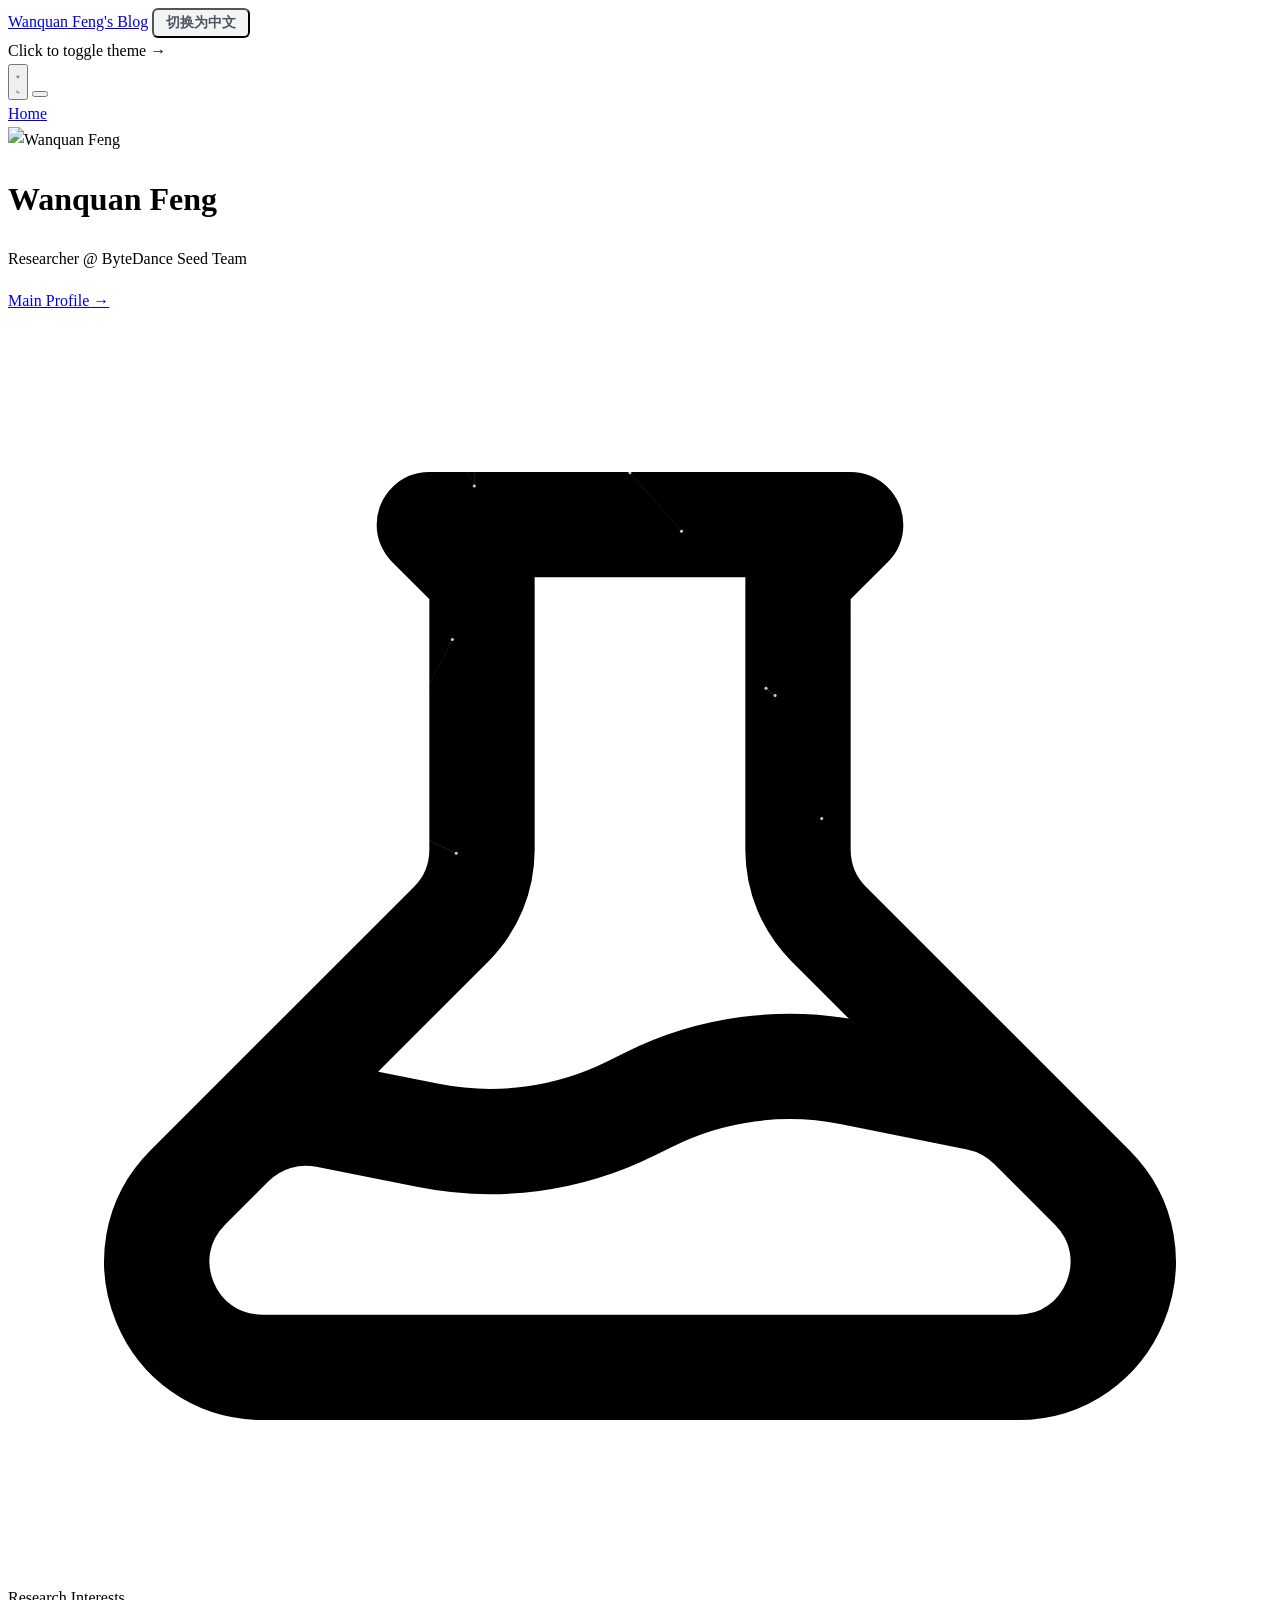
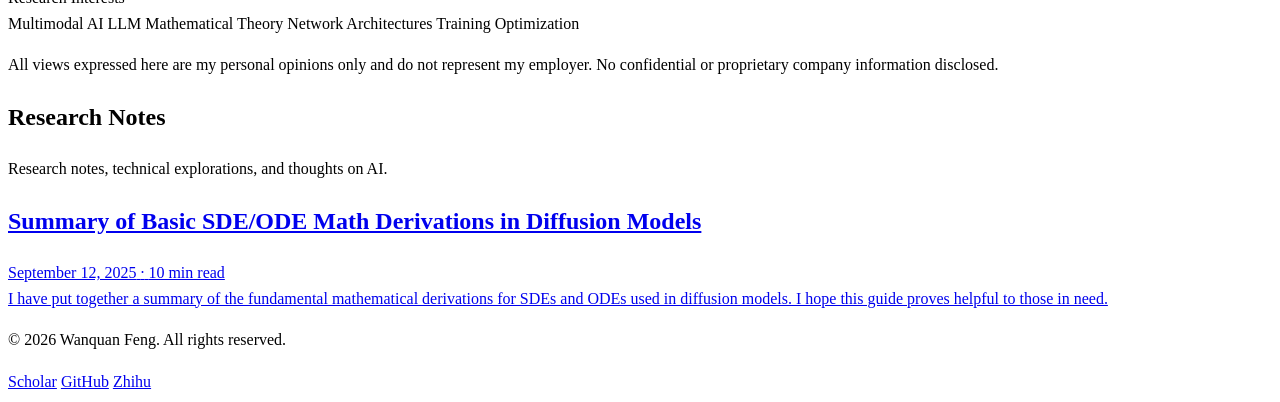
==== index.html @ 3499b67d "revise englosh" ====
<!DOCTYPE html>
<html lang="zh-CN">
<head>
    <meta charset="UTF-8">
    <meta name="viewport" content="width=device-width, initial-scale=1.0">
    <title>Wanquan Feng | Blog</title>
    <script src="https://cdn.tailwindcss.com"></script>
    <script>
        tailwind.config = {
            darkMode: 'class',
        }
    </script>
    <script src="assets/js/rain-effects.js"></script>
    <style>
        body {
            font-family: 'Times New Roman', Times, -apple-system, BlinkMacSystemFont, "Segoe UI", Roboto, "Helvetica Neue", Arial, sans-serif;
            line-height: 1.6;
        }
        .serif {
            font-family: 'Times New Roman', Times, -apple-system, BlinkMacSystemFont, "Segoe UI", Roboto, "Helvetica Neue", Arial, sans-serif;
        }
        .post-entry {
            transition: all 0.2s ease;
        }
        .post-entry:hover .post-title {
            color: #2563eb;
        }
        .nav-link {
            position: relative;
            padding-bottom: 2px;
        }
        .nav-link::after {
            content: '';
            position: absolute;
            width: 0;
            height: 1px;
            bottom: 0;
            left: 0;
            background-color: #2563eb;
            transition: width 0.3s ease;
        }
        .nav-link:hover::after {
            width: 100%;
        }
        
        /* Language Toggle Styles */
        html[lang="en"] .lang-zh { display: none !important; }
        html[lang="zh-CN"] .lang-en { display: none !important; }
        
        .lang-btn {
            cursor: pointer;
            padding: 4px 12px;
            border-radius: 6px;
            background-color: #f3f4f6;
            color: #4b5563;
            font-size: 0.875rem;
            font-weight: 600;
            transition: all 0.2s;
        }
        .lang-btn:hover {
            background-color: #e5e7eb;
            color: #111827;
        }
        
        /* Weather Toggle Styles */
        .icon-none, .icon-rain, .icon-snow, .icon-constellation, .icon-fireflies, .icon-cherry, .icon-dandelion, .icon-ripples, .icon-grid { display: none; }
        html.weather-none .icon-none { display: block; }
        html.weather-rain .icon-rain { display: block; }
        html.weather-snow .icon-snow { display: block; }
        html.weather-constellation .icon-constellation { display: block; }
        html.weather-fireflies .icon-fireflies { display: block; }
        html.weather-cherry .icon-cherry { display: block; }
        html.weather-dandelion .icon-dandelion { display: block; }
        html.weather-ripples .icon-ripples { display: block; }
        html.weather-grid .icon-grid { display: block; }
    </style>
    <script>
        function toggleLanguage() {
            const html = document.documentElement;
            const currentLang = html.getAttribute('lang') || 'en';
            const newLang = currentLang === 'zh-CN' ? 'en' : 'zh-CN';
            html.setAttribute('lang', newLang);
            localStorage.setItem('blog-lang', newLang);
        }

        function toggleTheme() {
            const html = document.documentElement;
            html.classList.toggle('dark');
            const isDark = html.classList.contains('dark');
            localStorage.setItem('blog-theme', isDark ? 'dark' : 'light');
        }

        const weatherTypes = ['constellation', 'rain', 'snow', 'fireflies', 'cherry', 'dandelion', 'ripples', 'grid', 'none'];
        function toggleWeather() {
            let current = localStorage.getItem('blog-weather') || 'constellation';
            let nextIndex = (weatherTypes.indexOf(current) + 1) % weatherTypes.length;
            let next = weatherTypes[nextIndex];
            
            localStorage.setItem('blog-weather', next);
            window.currentWeather = next;
            
            document.documentElement.className = document.documentElement.className.replace(/\bweather-\w+\b/g, '').trim();
            document.documentElement.classList.add(`weather-${next}`);
        }
        
        document.addEventListener("DOMContentLoaded", () => {
            // Default to 'en' if nothing is saved in localStorage
            const savedLang = localStorage.getItem('blog-lang') || 'en';
            document.documentElement.setAttribute('lang', savedLang);

            // Theme init
            let theme = localStorage.getItem('blog-theme');
            if (!theme) {
                theme = 'dark';
                localStorage.setItem('blog-theme', theme);
            }
            if (theme === 'dark') {
                document.documentElement.classList.add('dark');
            }
            
            // Weather init
            let weather = localStorage.getItem('blog-weather');
            if (!weather) {
                weather = 'constellation';
                localStorage.setItem('blog-weather', weather);
            }
            window.currentWeather = weather;
            document.documentElement.classList.add(`weather-${weather}`);
        });
    </script>
</head>
<body class="max-w-6xl mx-auto px-6 py-12 bg-white dark:bg-gray-900 text-gray-900 dark:text-gray-100 transition-colors duration-300">
    <header class="mb-16">
        <nav class="flex justify-between items-center mb-12">
            <div class="flex items-center gap-4">
                <a href="index.html" class="text-xl font-bold tracking-tight dark:text-white">Wanquan Feng's Blog</a>
                <button onclick="toggleLanguage()" class="lang-btn dark:bg-gray-800 dark:text-gray-300 dark:hover:bg-gray-700 dark:hover:text-white">
                    <span class="lang-zh">Switch to English</span><span class="lang-en">切换为中文</span>
                </button>
                <div class="hidden sm:flex items-center text-sm text-gray-400 dark:text-gray-500 italic ml-2">
                    <span class="lang-zh mr-1">点击以切换主题</span><span class="lang-en mr-1">Click to toggle theme</span> &rarr;
                </div>
                <button onclick="toggleTheme()" class="p-2 rounded-full hover:bg-gray-100 dark:hover:bg-gray-800 transition-colors" title="Toggle Dark Mode">
                    <svg class="w-5 h-5 hidden dark:block text-yellow-300" fill="none" stroke="currentColor" viewBox="0 0 24 24"><path stroke-linecap="round" stroke-linejoin="round" stroke-width="2" d="M12 3v1m0 16v1m9-9h-1M4 12H3m15.364 6.364l-.707-.707M6.343 6.343l-.707-.707m12.728 0l-.707.707M6.343 17.657l-.707.707M16 12a4 4 0 11-8 0 4 4 0 018 0z"></path></svg>
                    <svg class="w-5 h-5 block dark:hidden text-gray-600" fill="none" stroke="currentColor" viewBox="0 0 24 24"><path stroke-linecap="round" stroke-linejoin="round" stroke-width="2" d="M20.354 15.354A9 9 0 018.646 3.646 9.003 9.003 0 0012 21a9.003 9.003 0 008.354-5.646z"></path></svg>
                </button>
                <button onclick="toggleWeather()" class="p-2 rounded-full hover:bg-gray-100 dark:hover:bg-gray-800 transition-colors weather-btn" title="Toggle Weather">
                    <svg class="w-5 h-5 icon-rain text-blue-500" fill="none" stroke="currentColor" viewBox="0 0 24 24"><path stroke-linecap="round" stroke-linejoin="round" stroke-width="2" d="M3 15a4 4 0 004 4h9a5 5 0 10-.1-9.999 5.002 5.002 0 10-9.78 2.096A4.001 4.001 0 003 15z"></path><path stroke-linecap="round" stroke-linejoin="round" stroke-width="2" d="M12 15v2m-4-2v2m8-2v2"></path></svg>
                    <svg class="w-5 h-5 icon-none text-gray-400" fill="none" stroke="currentColor" viewBox="0 0 24 24"><path stroke-linecap="round" stroke-linejoin="round" stroke-width="2" d="M18.364 18.364A9 9 0 005.636 5.636m12.728 12.728A9 9 0 015.636 5.636m12.728 12.728L5.636 5.636"></path></svg>
                    <svg class="w-5 h-5 icon-snow text-cyan-400" fill="none" stroke="currentColor" viewBox="0 0 24 24"><path stroke-linecap="round" stroke-linejoin="round" stroke-width="2" d="M12 4.5v15m7.5-7.5h-15m10.607-5.303l-10.607 10.606m10.607 0L6.893 6.697"></path></svg>
                    <svg class="w-5 h-5 icon-constellation text-indigo-400" fill="none" stroke="currentColor" viewBox="0 0 24 24"><path stroke-linecap="round" stroke-linejoin="round" stroke-width="2" d="M8.684 13.342C8.886 12.938 9 12.482 9 12c0-.482-.114-.938-.316-1.342m0 2.684a3 3 0 110-2.684m0 2.684l6.632 3.316m-6.632-6l6.632-3.316m0 0a3 3 0 105.367-2.684 3 3 0 00-5.367 2.684zm0 9.316a3 3 0 105.368 2.684 3 3 0 00-5.368-2.684z"></path></svg>
                    <svg class="w-5 h-5 icon-fireflies text-lime-400" fill="none" stroke="currentColor" viewBox="0 0 24 24"><path stroke-linecap="round" stroke-linejoin="round" stroke-width="2" d="M5 3v4M3 5h4M6 17v4m-2-2h4m5-16l2.286 6.857L21 12l-5.714 2.143L13 21l-2.286-6.857L5 12l5.714-2.143L13 3z"></path></svg>
                    <svg class="w-5 h-5 icon-cherry text-pink-400" fill="none" stroke="currentColor" viewBox="0 0 24 24"><path stroke-linecap="round" stroke-linejoin="round" stroke-width="2" d="M4.318 6.318a4.5 4.5 0 000 6.364L12 20.364l7.682-7.682a4.5 4.5 0 00-6.364-6.364L12 7.636l-1.318-1.318a4.5 4.5 0 00-6.364 0z"></path></svg>
                    <svg class="w-5 h-5 icon-dandelion text-yellow-200" fill="none" stroke="currentColor" viewBox="0 0 24 24"><path stroke-linecap="round" stroke-linejoin="round" stroke-width="2" d="M12 19l9 2-9-18-9 18 9-2zm0 0v-8"></path></svg>
                    <svg class="w-5 h-5 icon-ripples text-cyan-300" fill="none" stroke="currentColor" viewBox="0 0 24 24"><path stroke-linecap="round" stroke-linejoin="round" stroke-width="2" d="M5.121 17.804A13.937 13.937 0 0112 16c2.5 0 4.847.655 6.879 1.804M15 10a3 3 0 11-6 0 3 3 0 016 0zm6 2a9 9 0 11-18 0 9 9 0 0118 0z"></path></svg>
                    <svg class="w-5 h-5 icon-grid text-teal-400" fill="none" stroke="currentColor" viewBox="0 0 24 24"><path stroke-linecap="round" stroke-linejoin="round" stroke-width="2" d="M4 6a2 2 0 012-2h2a2 2 0 012 2v2a2 2 0 01-2 2H6a2 2 0 01-2-2V6zM14 6a2 2 0 012-2h2a2 2 0 012 2v2a2 2 0 01-2 2h-2a2 2 0 01-2-2V6zM4 16a2 2 0 012-2h2a2 2 0 012 2v2a2 2 0 01-2 2H6a2 2 0 01-2-2v-2zM14 16a2 2 0 012-2h2a2 2 0 012 2v2a2 2 0 01-2 2h-2a2 2 0 01-2-2v-2z"></path></svg>
                </button>
            </div>
            <div class="flex items-center space-x-6 text-sm font-medium text-gray-600 dark:text-gray-400">
                <a href="index.html" class="nav-link text-blue-600 dark:text-blue-400">
                    <span class="lang-en">Home</span><span class="lang-zh">首页</span>
                </a>
            </div>
        </nav>

        <!-- Profile Head Section -->
        <div class="flex flex-col sm:flex-row items-center sm:items-start gap-6 bg-gray-50 dark:bg-gray-800 p-6 rounded-2xl border border-gray-100 dark:border-gray-700 mb-16 transition-colors duration-300">
            <img src="https://wanquanf.github.io/wanquan_files/touxiang.png" alt="Wanquan Feng" class="w-24 h-24 sm:w-28 sm:h-28 rounded-full object-cover shadow-sm border-4 border-white dark:border-gray-700 flex-shrink-0">
            <div class="space-y-3 flex-1 text-center sm:text-left w-full">
                <div class="flex flex-col sm:flex-row sm:justify-between sm:items-start gap-2">
                    <div>
                        <h1 class="text-2xl font-bold tracking-tight text-gray-900 dark:text-white">Wanquan Feng</h1>
                        <p class="text-sm font-medium text-emerald-600 dark:text-emerald-400 mt-1">Researcher @ ByteDance Seed Team</p>
                    </div>
                    <!-- The ONLY exit to main homepage -->
                    <a href="https://wanquanf.github.io/" class="inline-flex items-center justify-center text-sm font-medium text-blue-600 dark:text-blue-400 hover:text-blue-700 dark:hover:text-blue-300 hover:bg-blue-50 dark:hover:bg-blue-900/30 px-3 py-1.5 rounded-full transition-colors self-center sm:self-start">
                        <span class="lang-en">Main Profile &rarr;</span>
                        <span class="lang-zh">个人主页 &rarr;</span>
                    </a>
                </div>
                <div class="pt-1 pb-1">
                    <div class="flex items-center justify-center sm:justify-start gap-1.5 mb-2">
                        <svg class="w-4 h-4 text-gray-400" fill="none" stroke="currentColor" viewBox="0 0 24 24"><path stroke-linecap="round" stroke-linejoin="round" stroke-width="2" d="M19.428 15.428a2 2 0 00-1.022-.547l-2.387-.477a6 6 0 00-3.86.517l-.318.158a6 6 0 01-3.86.517L6.05 15.21a2 2 0 00-1.806.547M8 4h8l-1 1v5.172a2 2 0 00.586 1.414l5 5c1.26 1.26.367 3.414-1.415 3.414H4.828c-1.782 0-2.674-2.154-1.414-3.414l5-5A2 2 0 009 10.172V5L8 4z"></path></svg>
                        <span class="text-sm font-semibold text-gray-700 dark:text-gray-300">
                            <span class="lang-en">Research Interests</span>
                            <span class="lang-zh">研究方向</span>
                        </span>
                    </div>
                    <div class="flex flex-wrap justify-center sm:justify-start gap-2 text-xs">
                        <span class="px-2.5 py-1 rounded-md bg-white dark:bg-gray-700 border border-gray-200 dark:border-gray-600 text-gray-600 dark:text-gray-300 shadow-sm hover:border-gray-300 hover:text-blue-600 dark:hover:text-blue-400 transition-colors">
                            <span class="lang-en">Multimodal AI</span><span class="lang-zh">多模态 AI</span>
                        </span>
                        <span class="px-2.5 py-1 rounded-md bg-white dark:bg-gray-700 border border-gray-200 dark:border-gray-600 text-gray-600 dark:text-gray-300 shadow-sm hover:border-gray-300 hover:text-blue-600 dark:hover:text-blue-400 transition-colors">
                            <span class="lang-en">LLM Mathematical Theory</span><span class="lang-zh">大模型数学理论</span>
                        </span>
                        <span class="px-2.5 py-1 rounded-md bg-white dark:bg-gray-700 border border-gray-200 dark:border-gray-600 text-gray-600 dark:text-gray-300 shadow-sm hover:border-gray-300 hover:text-blue-600 dark:hover:text-blue-400 transition-colors">
                            <span class="lang-en">Network Architectures</span><span class="lang-zh">网络结构</span>
                        </span>
                        <span class="px-2.5 py-1 rounded-md bg-white dark:bg-gray-700 border border-gray-200 dark:border-gray-600 text-gray-600 dark:text-gray-300 shadow-sm hover:border-gray-300 hover:text-blue-600 dark:hover:text-blue-400 transition-colors">
                            <span class="lang-en">Training Optimization</span><span class="lang-zh">训练优化</span>
                        </span>
                    </div>
                </div>
                <p class="text-gray-400 dark:text-gray-500 text-xs italic bg-gray-100/50 dark:bg-gray-900/50 inline-block px-2 py-1 rounded mt-1">
                    <span class="lang-en">
                        All views expressed here are my personal opinions only and do not represent my employer. No confidential or proprietary company information disclosed.</span>
                    <span class="lang-zh">
                        此处所有观点仅代表个人意见，不代表我的雇主。本博客未披露任何公司机密或专有信息。
                    </span>
                </p>
            </div>
        </div>

        <div class="space-y-4">
            <h2 class="text-3xl font-extrabold tracking-tight sm:text-4xl">
                <span class="lang-en">Research Notes</span><span class="lang-zh">科研随笔</span>
            </h2>
            <p class="text-lg text-gray-500 dark:text-gray-400 max-w-2xl">
                <span class="lang-en">Research notes, technical explorations, and thoughts on AI.</span>
                <span class="lang-zh">记录关于多模态 AI、大模型理论与工程实践的思考。</span>
            </p>
        </div>
    </header>

    <main class="space-y-8">
        <article class="post-entry group border border-gray-100 dark:border-gray-800 rounded-2xl p-6 hover:bg-gray-50 dark:hover:bg-gray-800 hover:border-gray-200 dark:hover:border-gray-700 hover:shadow-sm hover:-translate-y-1 transition-all duration-200">
            <a href="posts/20250912_sde_derivation.html" class="block">
                <header class="mb-2">
                    <h2 class="post-title text-2xl font-bold tracking-tight text-gray-900 dark:text-gray-100 transition-colors">
                        <span class="lang-zh">Diffusion 中用到的 SDE/ODE 基础数学推导汇总</span>
                        <span class="lang-en">Summary of Basic SDE/ODE Math Derivations in Diffusion Models</span>
                    </h2>
                    <div class="flex items-center gap-3 text-sm text-gray-400 mt-2">
                        <time datetime="2025-09-12"><span class="lang-zh">2025年9月12日</span><span class="lang-en">September 12, 2025</span></time>
                        <span>·</span>
                        <span><span class="lang-zh">阅读约 10 分钟</span><span class="lang-en">10 min read</span></span>
                    </div>
                </header>
                <section class="text-gray-600 dark:text-gray-400 leading-relaxed mt-3">
                    <span class="lang-zh">整理了一个 diffusion 中用到的 SDE/ODE 基础数学推导的汇总。希望这些总结可以帮助到有需要的大家。</span>
                    <span class="lang-en">I have put together a summary of the fundamental mathematical derivations for SDEs and ODEs used in diffusion models. I hope this guide proves helpful to those in need.</span>
                </section>
            </a>
        </article>
    </main>

    <footer class="mt-24 pt-8 border-t border-gray-100 text-center text-sm text-gray-400">
        <p>&copy; 2026 Wanquan Feng. <span class="lang-en">All rights reserved.</span><span class="lang-zh">保留所有权利。</span></p>
        <div class="mt-4 flex justify-center space-x-4">
            <a href="https://scholar.google.com/citations?user=na2akZYAAAAJ" class="hover:text-gray-600"><span class="lang-en">Scholar</span><span class="lang-zh">学术主页</span></a>
            <a href="https://github.com/wanquanf" class="hover:text-gray-600">GitHub</a>
            <a href="https://www.zhihu.com/people/xuanya2017" class="hover:text-gray-600"><span class="lang-en">Zhihu</span><span class="lang-zh">知乎</span></a>
        </div>
    </footer>
</body>
</html>
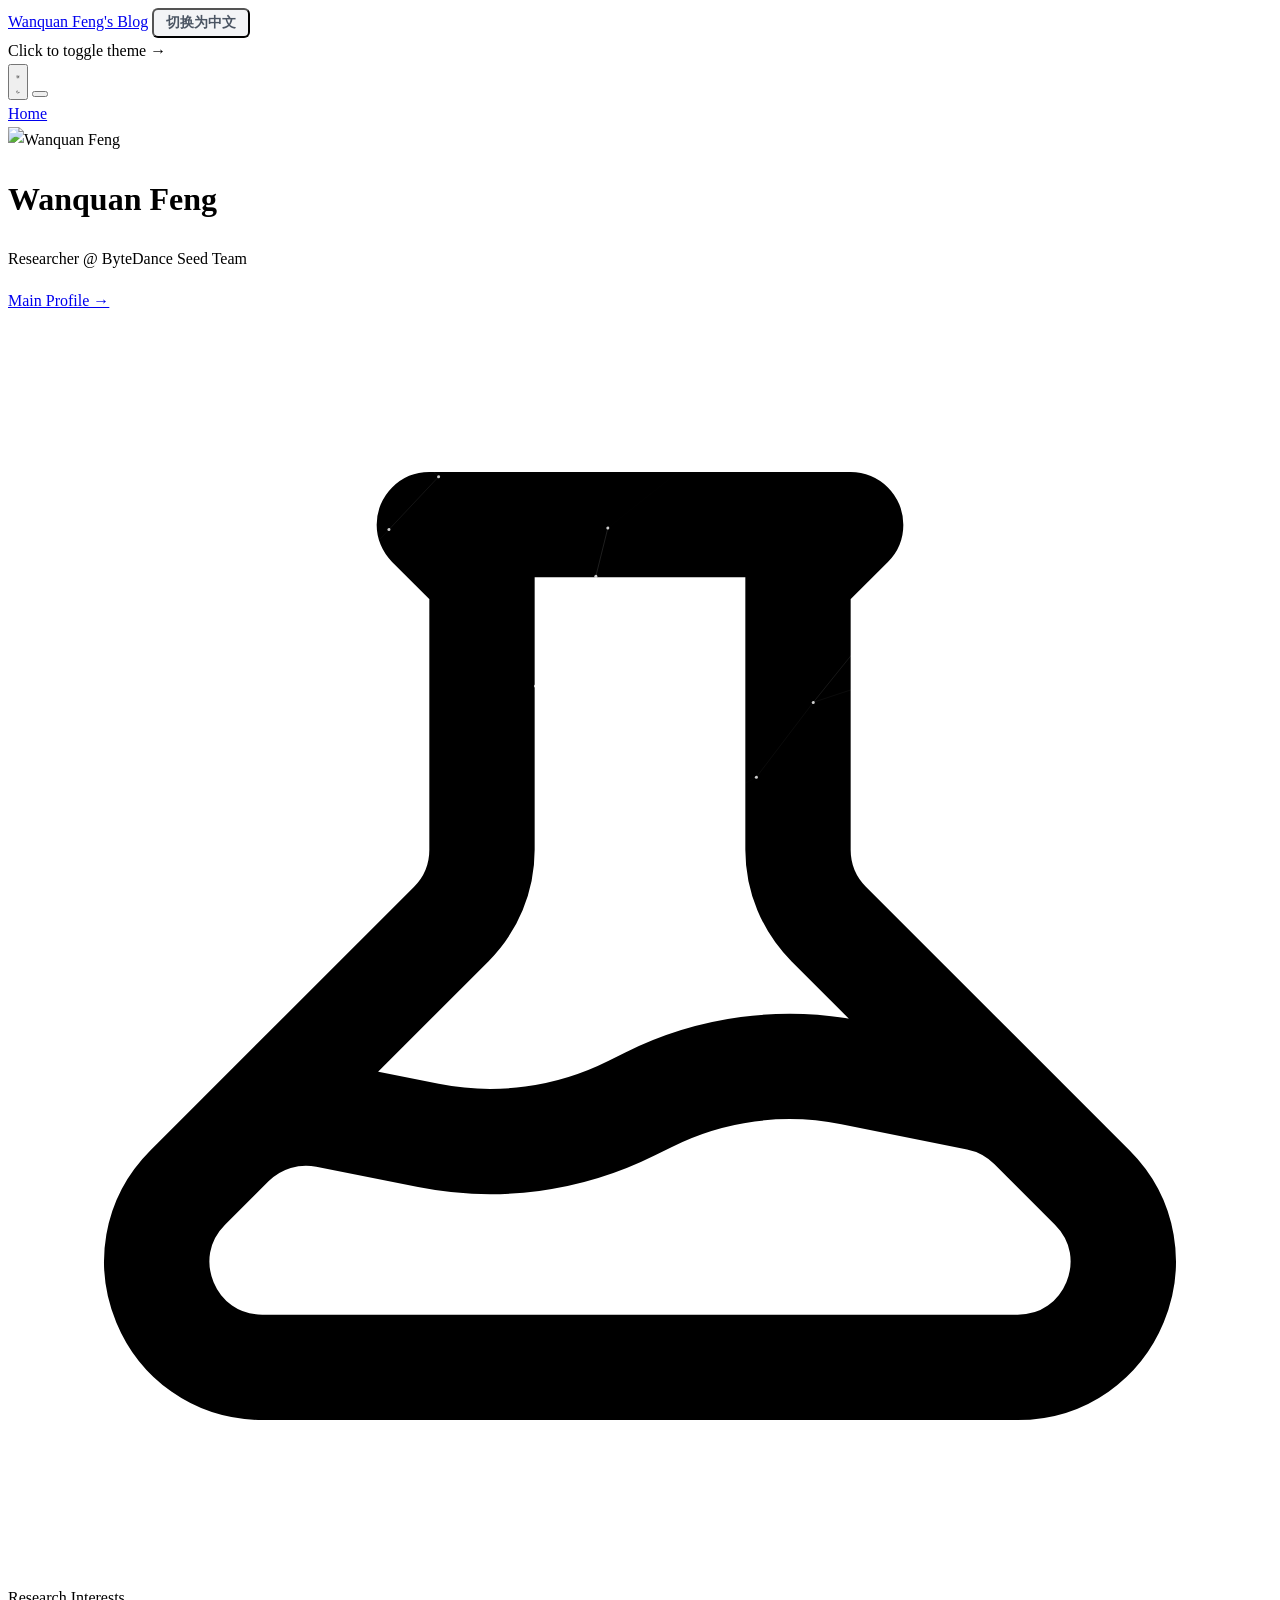
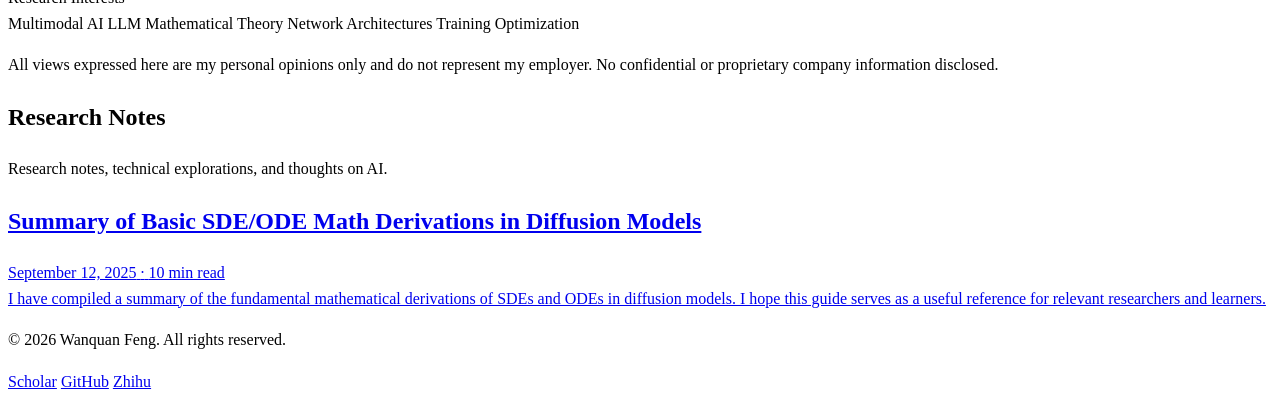
==== commit c4020823: "revise english" ====
--- a/index.html
+++ b/index.html
@@ -238,7 +238,7 @@
                 </header>
                 <section class="text-gray-600 dark:text-gray-400 leading-relaxed mt-3">
                     <span class="lang-zh">整理了一个 diffusion 中用到的 SDE/ODE 基础数学推导的汇总。希望这些总结可以帮助到有需要的大家。</span>
-                    <span class="lang-en">I have put together a summary of the fundamental mathematical derivations for SDEs and ODEs used in diffusion models. I hope this guide proves helpful to those in need.</span>
+                    <span class="lang-en">I have compiled a summary of the fundamental mathematical derivations of SDEs and ODEs in diffusion models. I hope this guide serves as a useful reference for relevant researchers and learners.</span>
                 </section>
             </a>
         </article>
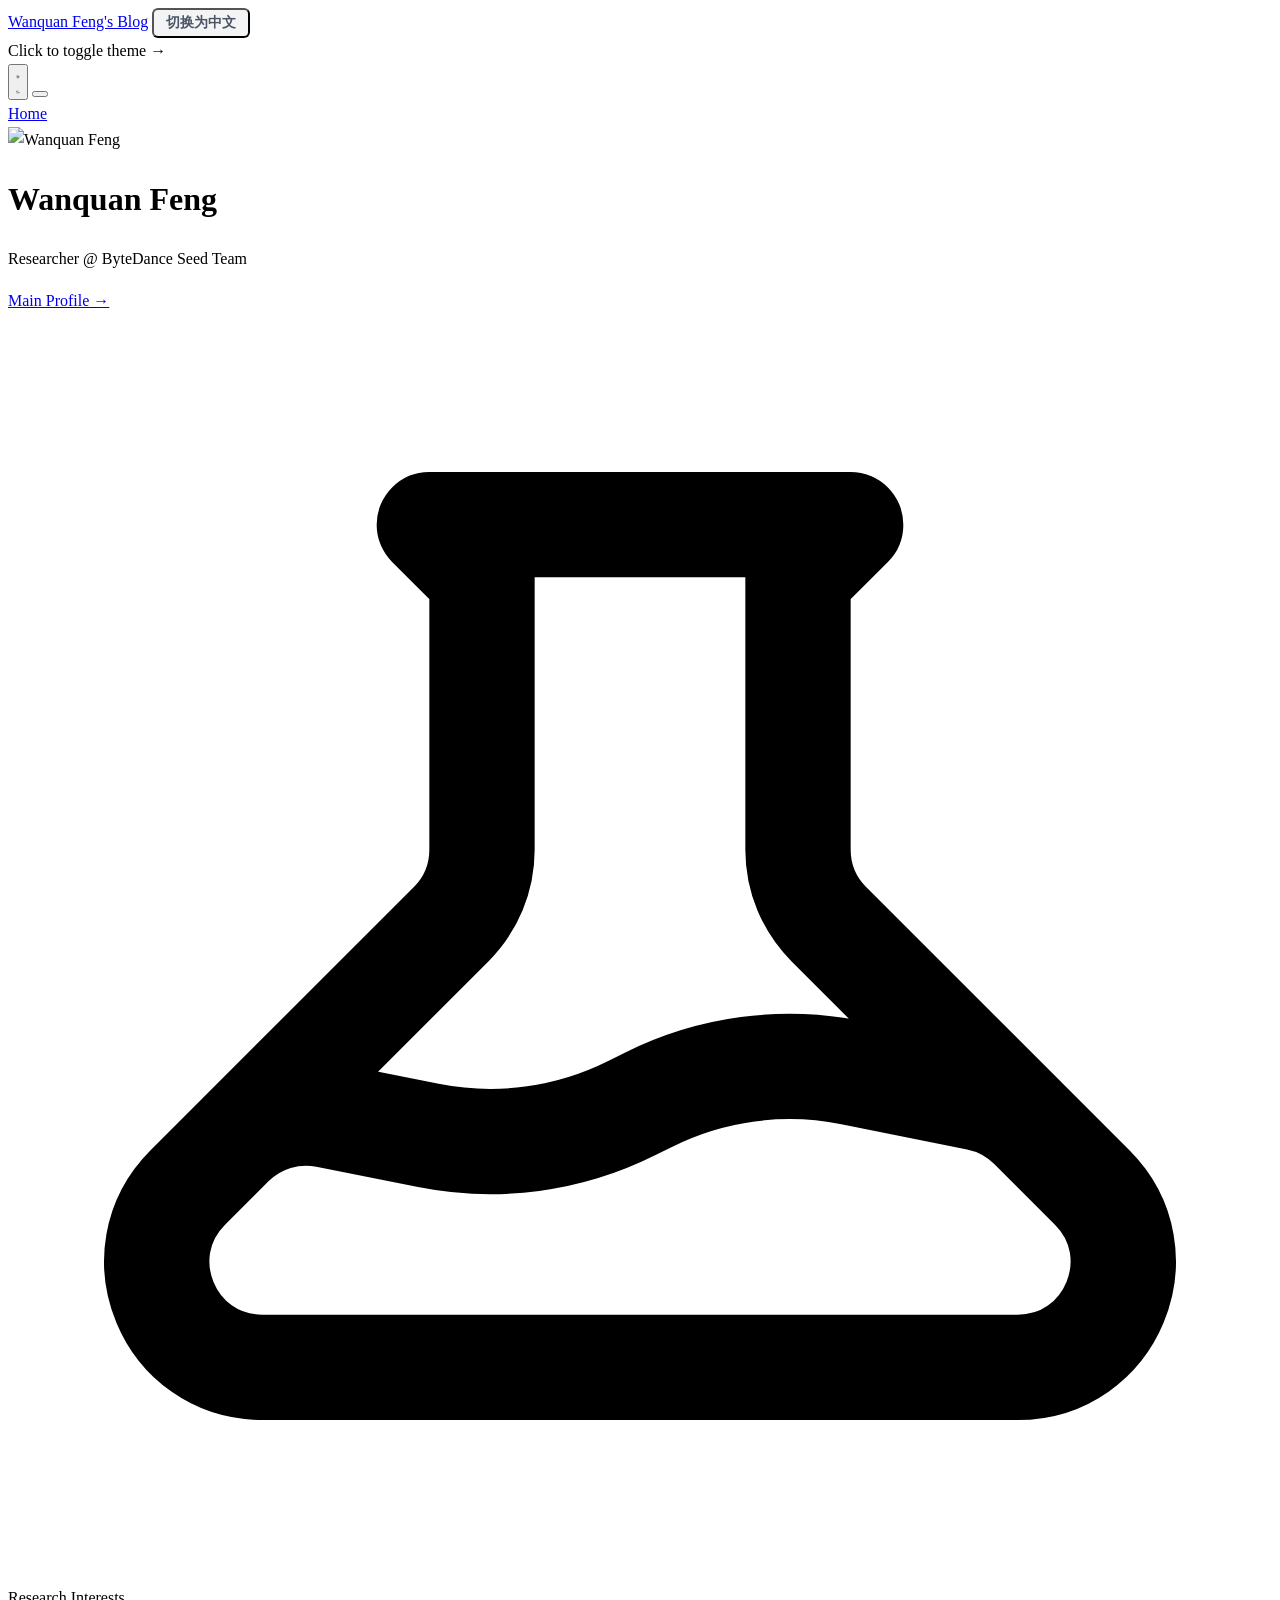
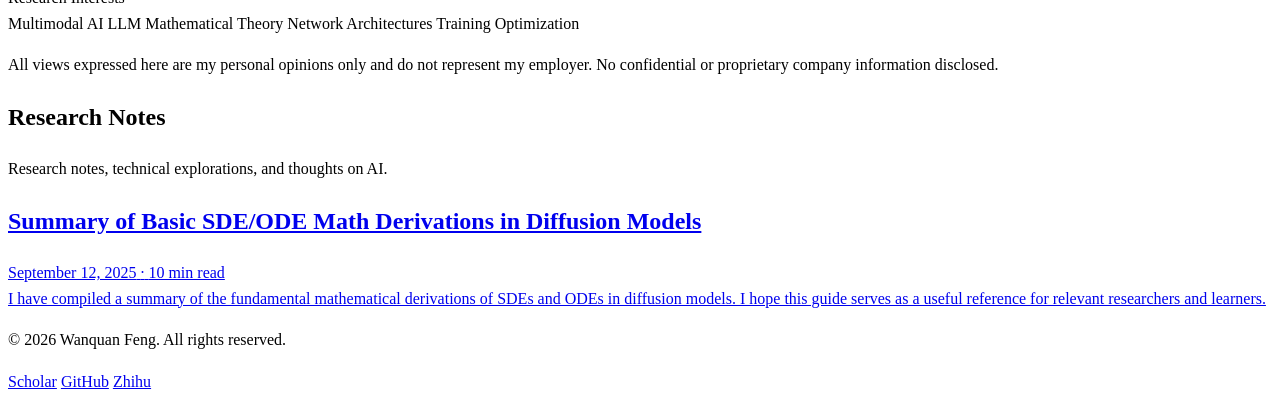
==== commit 7ceb7bdb: "revise color" ====
--- a/index.html
+++ b/index.html
@@ -92,7 +92,7 @@
 
         const weatherTypes = ['constellation', 'rain', 'snow', 'fireflies', 'cherry', 'dandelion', 'ripples', 'grid', 'none'];
         function toggleWeather() {
-            let current = localStorage.getItem('blog-weather') || 'constellation';
+            let current = localStorage.getItem('blog-weather') || 'none';
             let nextIndex = (weatherTypes.indexOf(current) + 1) % weatherTypes.length;
             let next = weatherTypes[nextIndex];
             
@@ -111,17 +111,19 @@
             // Theme init
             let theme = localStorage.getItem('blog-theme');
             if (!theme) {
-                theme = 'dark';
+                theme = 'light';
                 localStorage.setItem('blog-theme', theme);
             }
             if (theme === 'dark') {
                 document.documentElement.classList.add('dark');
+            } else {
+                document.documentElement.classList.remove('dark');
             }
             
             // Weather init
             let weather = localStorage.getItem('blog-weather');
             if (!weather) {
-                weather = 'constellation';
+                weather = 'none';
                 localStorage.setItem('blog-weather', weather);
             }
             window.currentWeather = weather;
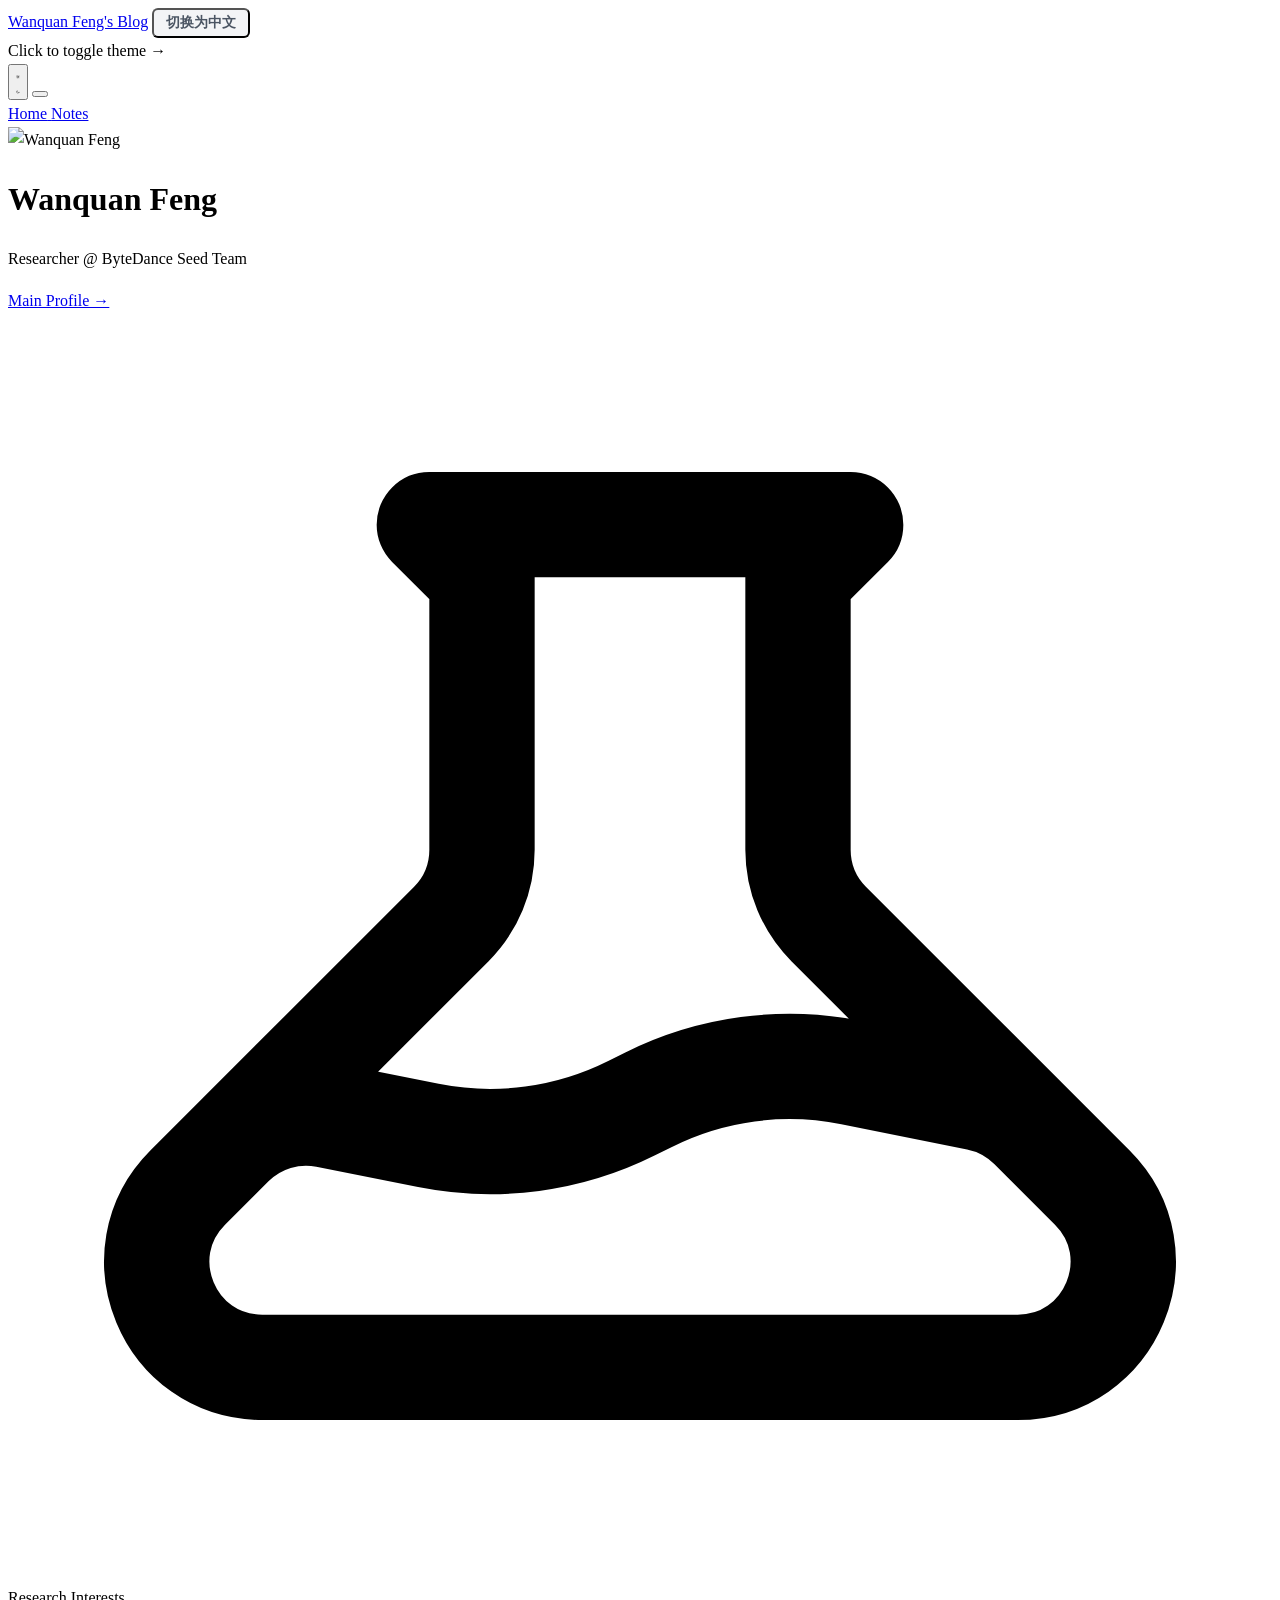
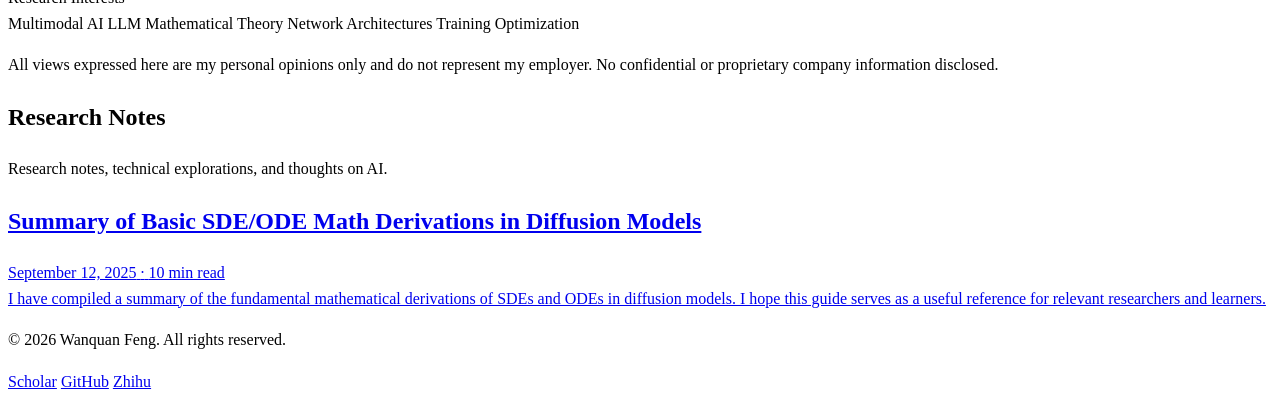
==== commit 5f67f3a6: "revise format" ====
--- a/index.html
+++ b/index.html
@@ -11,127 +11,10 @@
         }
     </script>
     <script src="assets/js/rain-effects.js"></script>
-    <style>
-        body {
-            font-family: 'Times New Roman', Times, -apple-system, BlinkMacSystemFont, "Segoe UI", Roboto, "Helvetica Neue", Arial, sans-serif;
-            line-height: 1.6;
-        }
-        .serif {
-            font-family: 'Times New Roman', Times, -apple-system, BlinkMacSystemFont, "Segoe UI", Roboto, "Helvetica Neue", Arial, sans-serif;
-        }
-        .post-entry {
-            transition: all 0.2s ease;
-        }
-        .post-entry:hover .post-title {
-            color: #2563eb;
-        }
-        .nav-link {
-            position: relative;
-            padding-bottom: 2px;
-        }
-        .nav-link::after {
-            content: '';
-            position: absolute;
-            width: 0;
-            height: 1px;
-            bottom: 0;
-            left: 0;
-            background-color: #2563eb;
-            transition: width 0.3s ease;
-        }
-        .nav-link:hover::after {
-            width: 100%;
-        }
-        
-        /* Language Toggle Styles */
-        html[lang="en"] .lang-zh { display: none !important; }
-        html[lang="zh-CN"] .lang-en { display: none !important; }
-        
-        .lang-btn {
-            cursor: pointer;
-            padding: 4px 12px;
-            border-radius: 6px;
-            background-color: #f3f4f6;
-            color: #4b5563;
-            font-size: 0.875rem;
-            font-weight: 600;
-            transition: all 0.2s;
-        }
-        .lang-btn:hover {
-            background-color: #e5e7eb;
-            color: #111827;
-        }
-        
-        /* Weather Toggle Styles */
-        .icon-none, .icon-rain, .icon-snow, .icon-constellation, .icon-fireflies, .icon-cherry, .icon-dandelion, .icon-ripples, .icon-grid { display: none; }
-        html.weather-none .icon-none { display: block; }
-        html.weather-rain .icon-rain { display: block; }
-        html.weather-snow .icon-snow { display: block; }
-        html.weather-constellation .icon-constellation { display: block; }
-        html.weather-fireflies .icon-fireflies { display: block; }
-        html.weather-cherry .icon-cherry { display: block; }
-        html.weather-dandelion .icon-dandelion { display: block; }
-        html.weather-ripples .icon-ripples { display: block; }
-        html.weather-grid .icon-grid { display: block; }
-    </style>
-    <script>
-        function toggleLanguage() {
-            const html = document.documentElement;
-            const currentLang = html.getAttribute('lang') || 'en';
-            const newLang = currentLang === 'zh-CN' ? 'en' : 'zh-CN';
-            html.setAttribute('lang', newLang);
-            localStorage.setItem('blog-lang', newLang);
-        }
-
-        function toggleTheme() {
-            const html = document.documentElement;
-            html.classList.toggle('dark');
-            const isDark = html.classList.contains('dark');
-            localStorage.setItem('blog-theme', isDark ? 'dark' : 'light');
-        }
-
-        const weatherTypes = ['constellation', 'rain', 'snow', 'fireflies', 'cherry', 'dandelion', 'ripples', 'grid', 'none'];
-        function toggleWeather() {
-            let current = localStorage.getItem('blog-weather') || 'none';
-            let nextIndex = (weatherTypes.indexOf(current) + 1) % weatherTypes.length;
-            let next = weatherTypes[nextIndex];
-            
-            localStorage.setItem('blog-weather', next);
-            window.currentWeather = next;
-            
-            document.documentElement.className = document.documentElement.className.replace(/\bweather-\w+\b/g, '').trim();
-            document.documentElement.classList.add(`weather-${next}`);
-        }
-        
-        document.addEventListener("DOMContentLoaded", () => {
-            // Default to 'en' if nothing is saved in localStorage
-            const savedLang = localStorage.getItem('blog-lang') || 'en';
-            document.documentElement.setAttribute('lang', savedLang);
-
-            // Theme init
-            let theme = localStorage.getItem('blog-theme');
-            if (!theme) {
-                theme = 'light';
-                localStorage.setItem('blog-theme', theme);
-            }
-            if (theme === 'dark') {
-                document.documentElement.classList.add('dark');
-            } else {
-                document.documentElement.classList.remove('dark');
-            }
-            
-            // Weather init
-            let weather = localStorage.getItem('blog-weather');
-            if (!weather) {
-                weather = 'none';
-                localStorage.setItem('blog-weather', weather);
-            }
-            window.currentWeather = weather;
-            document.documentElement.classList.add(`weather-${weather}`);
-        });
-    </script>
+    <script src="assets/js/common.js"></script>
+    <link rel="stylesheet" href="assets/css/common.css">
 </head>
-<body class="max-w-6xl mx-auto px-6 py-12 bg-white dark:bg-gray-900 text-gray-900 dark:text-gray-100 transition-colors duration-300">
+<body class="max-w-[1400px] mx-auto px-6 py-12 bg-white dark:bg-gray-900 text-gray-900 dark:text-gray-100 transition-colors duration-300">
     <header class="mb-16">
         <nav class="flex justify-between items-center mb-12">
             <div class="flex items-center gap-4">
@@ -162,6 +45,9 @@
                 <a href="index.html" class="nav-link text-blue-600 dark:text-blue-400">
                     <span class="lang-en">Home</span><span class="lang-zh">首页</span>
                 </a>
+                <a href="notes.html" class="nav-link hover:text-blue-600 dark:hover:text-blue-400 transition-colors">
+                    <span class="lang-en">Notes</span><span class="lang-zh">笔记</span>
+                </a>
             </div>
         </nav>
 
@@ -171,8 +57,14 @@
             <div class="space-y-3 flex-1 text-center sm:text-left w-full">
                 <div class="flex flex-col sm:flex-row sm:justify-between sm:items-start gap-2">
                     <div>
-                        <h1 class="text-2xl font-bold tracking-tight text-gray-900 dark:text-white">Wanquan Feng</h1>
-                        <p class="text-sm font-medium text-emerald-600 dark:text-emerald-400 mt-1">Researcher @ ByteDance Seed Team</p>
+                        <h1 class="text-2xl font-bold tracking-tight text-gray-900 dark:text-white">
+                            <span class="lang-en">Wanquan Feng</span>
+                            <span class="lang-zh">冯万泉</span>
+                        </h1>
+                        <p class="text-sm font-medium text-emerald-600 dark:text-emerald-400 mt-1">
+                            <span class="lang-en">Researcher @ ByteDance Seed Team</span>
+                            <span class="lang-zh">研究员 @ 字节跳动 Seed 团队</span>
+                        </p>
                     </div>
                     <!-- The ONLY exit to main homepage -->
                     <a href="https://wanquanf.github.io/" class="inline-flex items-center justify-center text-sm font-medium text-blue-600 dark:text-blue-400 hover:text-blue-700 dark:hover:text-blue-300 hover:bg-blue-50 dark:hover:bg-blue-900/30 px-3 py-1.5 rounded-full transition-colors self-center sm:self-start">
--- a/assets/css/common.css
+++ b/assets/css/common.css
@@ -0,0 +1,167 @@
+/* Common Global Styles */
+body {
+    font-family: 'Times New Roman', Times, -apple-system, BlinkMacSystemFont, "Segoe UI", Roboto, "Helvetica Neue", Arial, sans-serif;
+    line-height: 1.6;
+}
+
+.serif {
+    font-family: 'Times New Roman', Times, -apple-system, BlinkMacSystemFont, "Segoe UI", Roboto, "Helvetica Neue", Arial, sans-serif;
+}
+
+/* Post Entry Styles (Index Page) */
+.post-entry {
+    transition: all 0.2s ease;
+}
+.post-entry:hover .post-title {
+    color: #2563eb;
+}
+
+/* Navigation Links */
+.nav-link {
+    position: relative;
+    padding-bottom: 2px;
+}
+.nav-link::after {
+    content: '';
+    position: absolute;
+    width: 0;
+    height: 1px;
+    bottom: 0;
+    left: 0;
+    background-color: #2563eb;
+    transition: width 0.3s ease;
+}
+.nav-link:hover::after {
+    width: 100%;
+}
+
+/* Language Toggle Styles */
+html[lang="en"] .lang-zh { display: none !important; }
+html[lang="zh-CN"] .lang-en { display: none !important; }
+
+.lang-btn {
+    cursor: pointer;
+    padding: 4px 12px;
+    border-radius: 6px;
+    background-color: #f3f4f6;
+    color: #4b5563;
+    font-size: 0.875rem;
+    font-weight: 600;
+    transition: all 0.2s;
+}
+.lang-btn:hover {
+    background-color: #e5e7eb;
+    color: #111827;
+}
+
+/* Dark mode specific for lang-btn handled by Tailwind classes in HTML */
+
+/* Weather Toggle Icons Display */
+.icon-none, .icon-rain, .icon-snow, .icon-constellation, .icon-fireflies, .icon-cherry, .icon-dandelion, .icon-ripples, .icon-grid { display: none; }
+html.weather-none .icon-none { display: block; }
+html.weather-rain .icon-rain { display: block; }
+html.weather-snow .icon-snow { display: block; }
+html.weather-constellation .icon-constellation { display: block; }
+html.weather-fireflies .icon-fireflies { display: block; }
+html.weather-cherry .icon-cherry { display: block; }
+html.weather-dandelion .icon-dandelion { display: block; }
+html.weather-ripples .icon-ripples { display: block; }
+html.weather-grid .icon-grid { display: block; }
+
+/* Article Typography (Post Page) */
+.prose {
+    font-family: 'Times New Roman', Times, -apple-system, BlinkMacSystemFont, "Segoe UI", Roboto, "Helvetica Neue", Arial, sans-serif;
+    max-width: 100%;
+}
+
+/* Progress Bar (Post Page) */
+.progress-container {
+    position: fixed;
+    top: 0;
+    left: 0;
+    width: 100%;
+    height: 3px;
+    background: transparent;
+    z-index: 1000;
+}
+.progress-bar {
+    height: 100%;
+    background: #2563eb;
+    width: 0%;
+    transition: width 0.1s;
+}
+
+/* Back to top button (Post Page) */
+.back-to-top {
+    position: fixed;
+    bottom: 2rem;
+    right: 2rem;
+    background: #ffffff;
+    border: 1px solid #e5e7eb;
+    border-radius: 50%;
+    width: 2.5rem;
+    height: 2.5rem;
+    display: flex;
+    align-items: center;
+    justify-content: center;
+    color: #6b7280;
+    cursor: pointer;
+    opacity: 0;
+    visibility: hidden;
+    transition: all 0.3s;
+    box-shadow: 0 4px 6px -1px rgba(0, 0, 0, 0.1);
+    z-index: 999;
+}
+.back-to-top.visible {
+    opacity: 1;
+    visibility: visible;
+}
+.back-to-top:hover {
+    color: #2563eb;
+    border-color: #2563eb;
+    transform: translateY(-2px);
+}
+.dark .back-to-top {
+    background: #1f2937;
+    border-color: #374151;
+    color: #9ca3af;
+}
+
+/* KaTeX Custom Display Style */
+.katex-display {
+    overflow-x: auto;
+    overflow-y: hidden;
+    margin: 1.5rem 0 !important;
+}
+.katex-display > .katex {
+    text-align: center;
+    white-space: normal;
+}
+
+/* Proof Box Style */
+.proof-box {
+    background-color: #f0fdf4; /* Tailwind green-50 */
+    border: 1px solid #dcfce7; /* Tailwind green-100 */
+    border-radius: 0.75rem; /* rounded-xl */
+    padding: 1.5rem;
+    margin: 2rem 0;
+    transition: all 0.3s;
+}
+.dark .proof-box {
+    background-color: #0f172a; /* Tailwind bg-slate-950 */
+    border: 1px solid #67e8f9; /* Professional Cyan highlight full border */
+    color: #e2e8f0; /* Crisp text color for the box */
+    box-shadow: 0 4px 6px -1px rgba(0, 0, 0, 0.3); /* Subtle shadow for depth */
+}
+
+/* Auto-numbering for headings to look like a paper */
+.lang-zh, .lang-en { counter-reset: h2-counter; }
+.lang-zh h2, .lang-en h2 { counter-reset: h3-counter; }
+.lang-zh h2::before, .lang-en h2::before {
+    counter-increment: h2-counter;
+    content: counter(h2-counter) ". ";
+}
+.lang-zh h3::before, .lang-en h3::before {
+    counter-increment: h3-counter;
+    content: counter(h2-counter) "." counter(h3-counter) " ";
+}
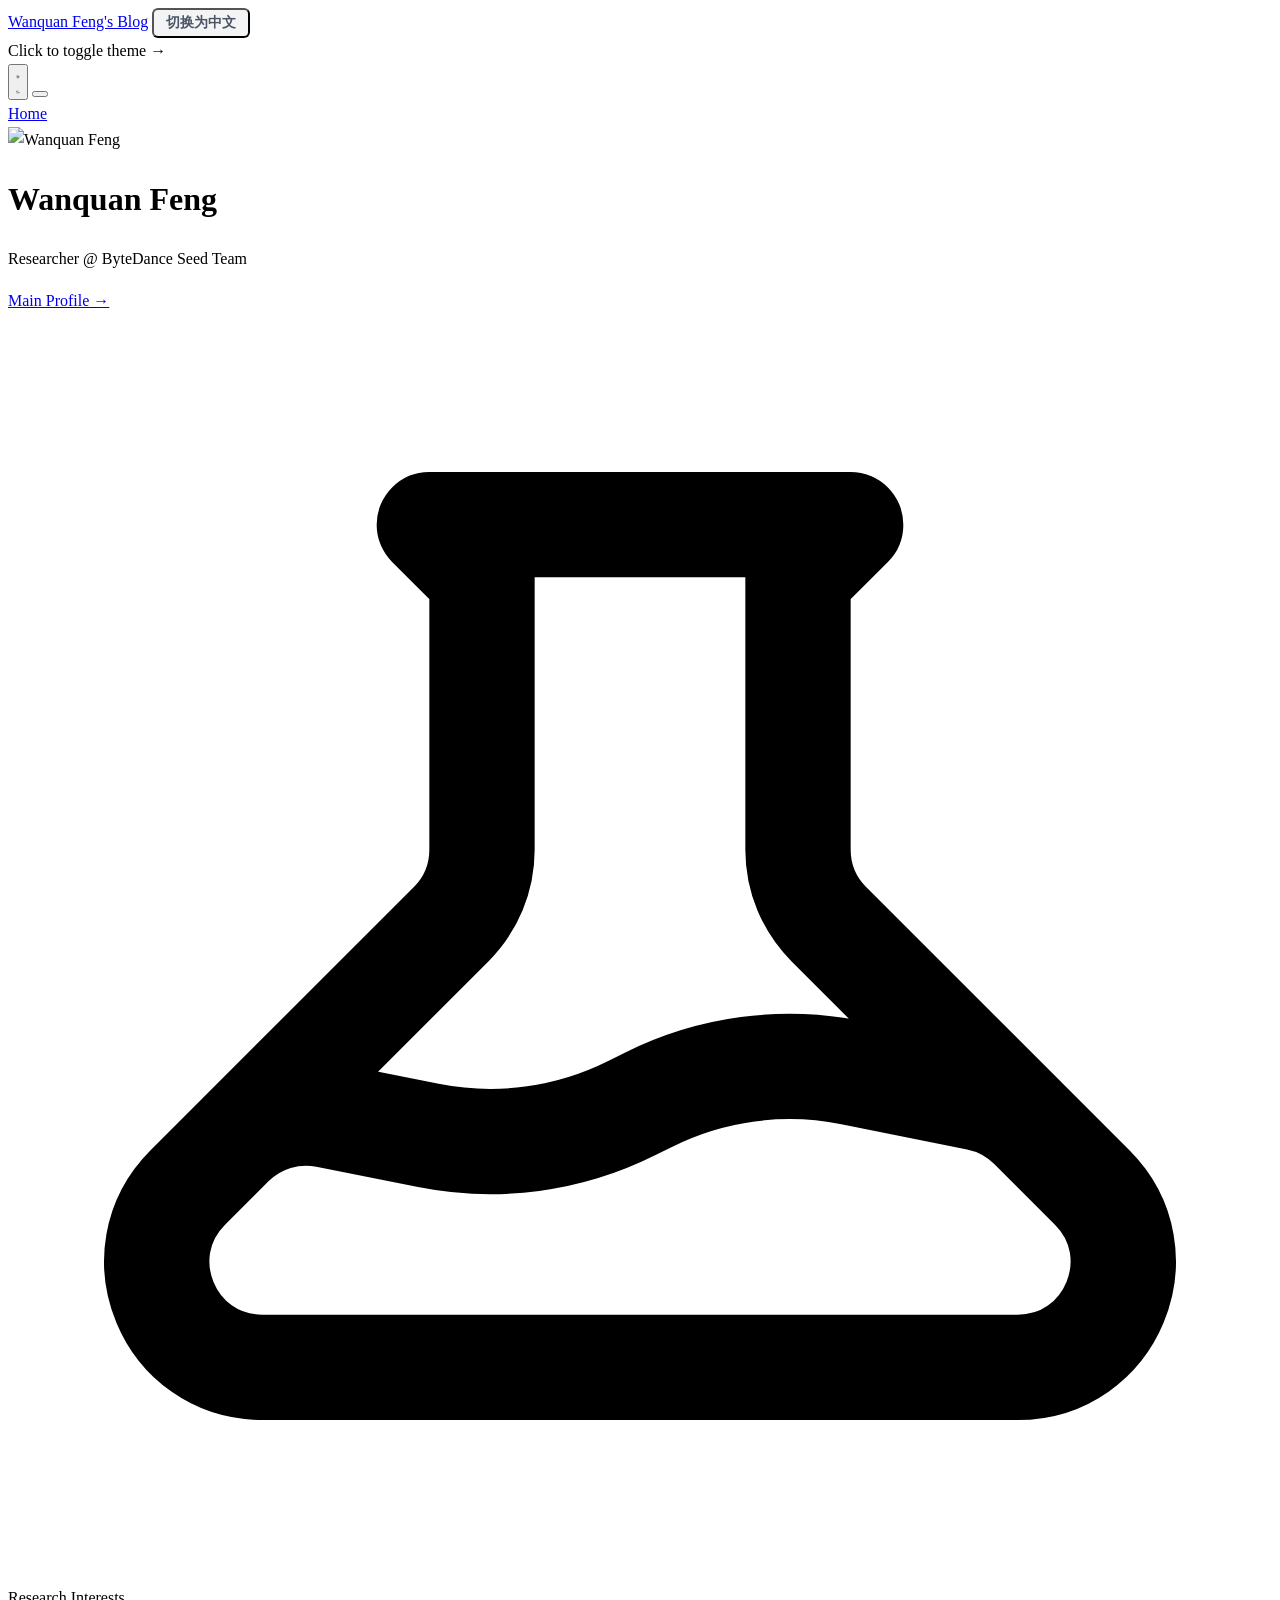
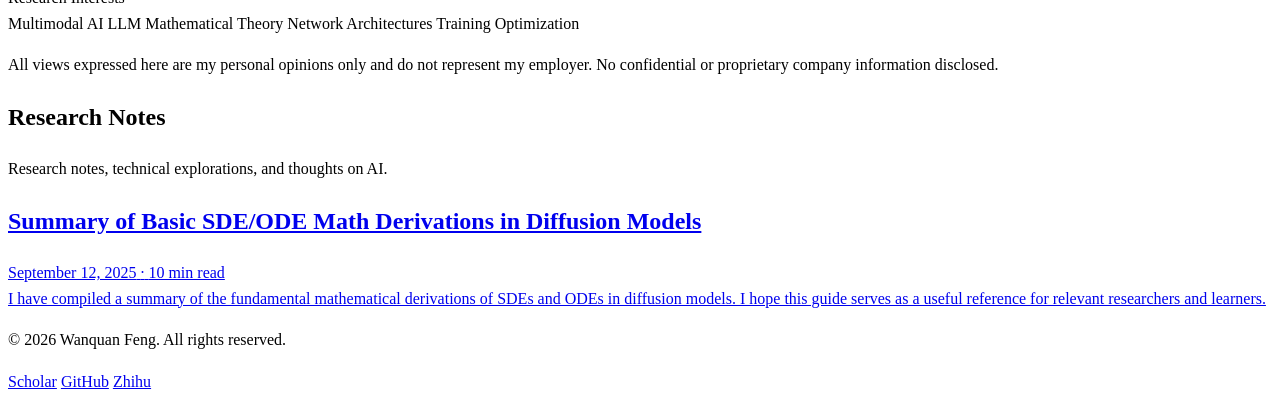
==== commit b2334d01: "revise format" ====
--- a/index.html
+++ b/index.html
@@ -44,9 +44,6 @@
             <div class="flex items-center space-x-6 text-sm font-medium text-gray-600 dark:text-gray-400">
                 <a href="index.html" class="nav-link text-blue-600 dark:text-blue-400">
                     <span class="lang-en">Home</span><span class="lang-zh">首页</span>
-                </a>
-                <a href="notes.html" class="nav-link hover:text-blue-600 dark:hover:text-blue-400 transition-colors">
-                    <span class="lang-en">Notes</span><span class="lang-zh">笔记</span>
                 </a>
             </div>
         </nav>
--- a/assets/css/common.css
+++ b/assets/css/common.css
@@ -72,6 +72,27 @@
 .prose {
     font-family: 'Times New Roman', Times, -apple-system, BlinkMacSystemFont, "Segoe UI", Roboto, "Helvetica Neue", Arial, sans-serif;
     max-width: 100%;
+    font-size: 100% !important; /* 将字体大小调整为 0.95，比之前稍微大一点 */
+}
+
+/* 调整正文的行间距和段落间距，使其更紧凑 */
+.prose p, 
+.prose ul, 
+.prose ol, 
+.prose li {
+    line-height: 1.55 !important;
+}
+.prose p {
+    margin-top: 0.8em !important;
+    margin-bottom: 0.8em !important;
+}
+.prose h2 {
+    margin-top: 1.5em !important;
+    margin-bottom: 0.8em !important;
+}
+.prose h3 {
+    margin-top: 1.2em !important;
+    margin-bottom: 0.6em !important;
 }
 
 /* Progress Bar (Post Page) */
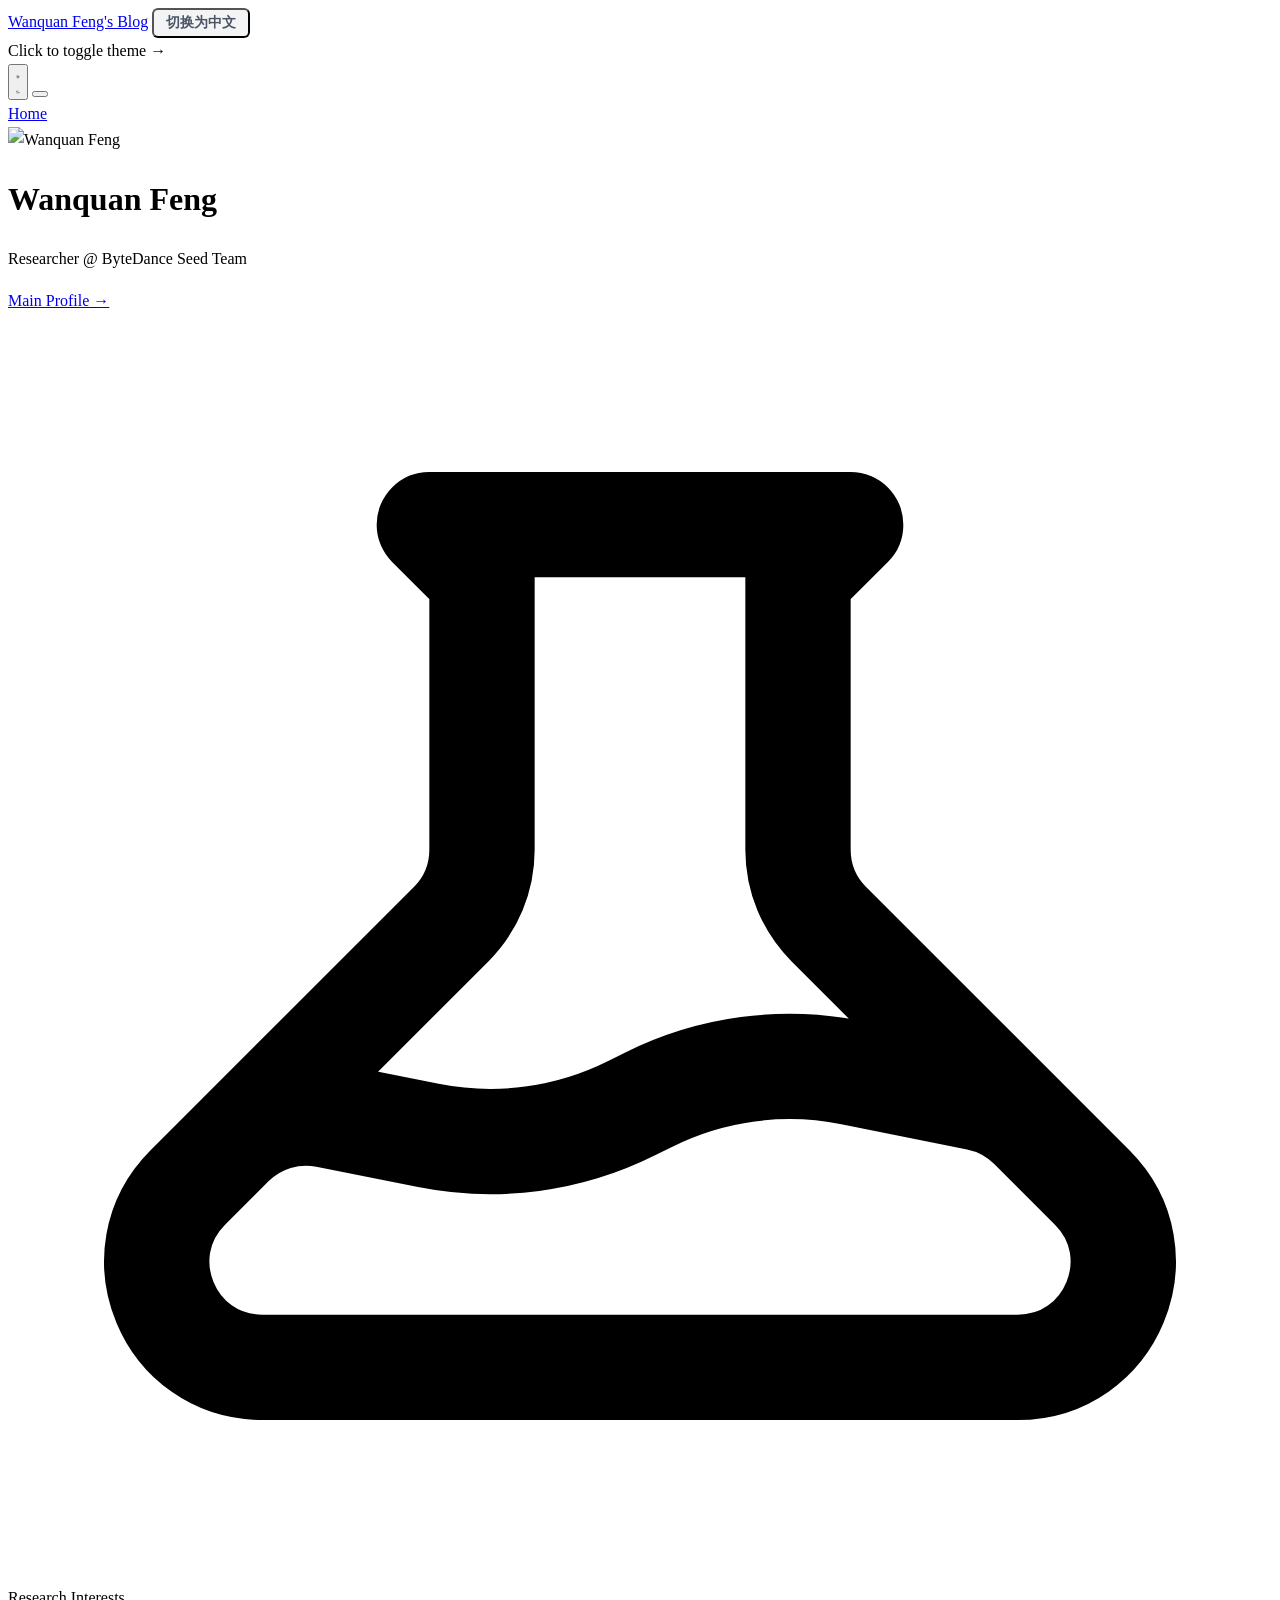
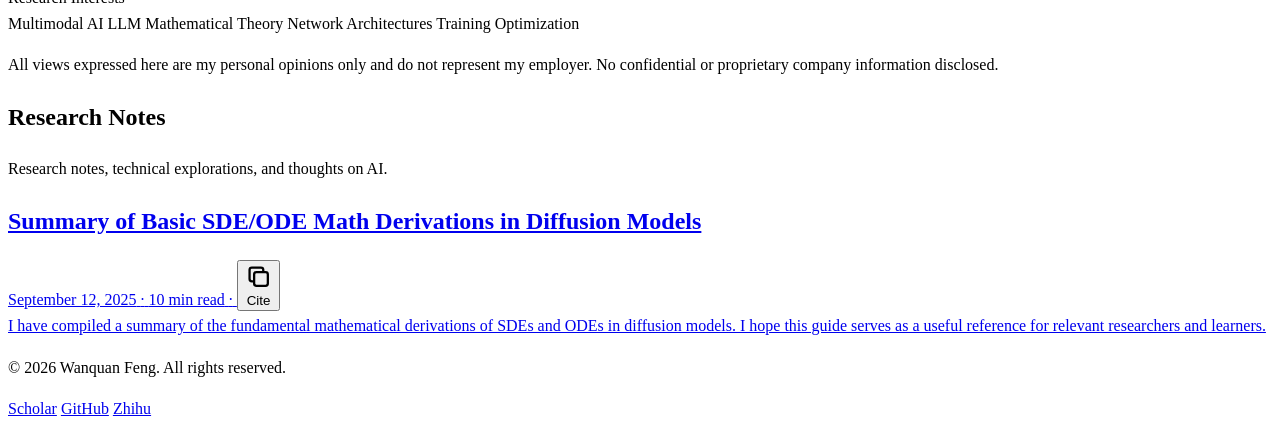
==== commit 5835ec12: "revise formatl add cite" ====
--- a/index.html
+++ b/index.html
@@ -125,6 +125,11 @@
                         <time datetime="2025-09-12"><span class="lang-zh">2025年9月12日</span><span class="lang-en">September 12, 2025</span></time>
                         <span>·</span>
                         <span><span class="lang-zh">阅读约 10 分钟</span><span class="lang-en">10 min read</span></span>
+                        <span>·</span>
+                        <button onclick="event.preventDefault(); copyCitation('https://wanquanf.github.io/blog/posts/20250912_sde_derivation.html', 'Summary of Basic SDE/ODE Math Derivations in Diffusion Models')" class="hover:text-blue-500 transition-colors flex items-center gap-1 z-10 relative">
+                            <svg class="w-3.5 h-3.5" fill="none" stroke="currentColor" viewBox="0 0 24 24"><path stroke-linecap="round" stroke-linejoin="round" stroke-width="2" d="M8 16H6a2 2 0 01-2-2V6a2 2 0 012-2h8a2 2 0 012 2v2m-6 12h8a2 2 0 002-2v-8a2 2 0 00-2-2h-8a2 2 0 00-2 2v8a2 2 0 002 2z"></path></svg>
+                            <span class="lang-zh">引用</span><span class="lang-en">Cite</span>
+                        </button>
                     </div>
                 </header>
                 <section class="text-gray-600 dark:text-gray-400 leading-relaxed mt-3">
